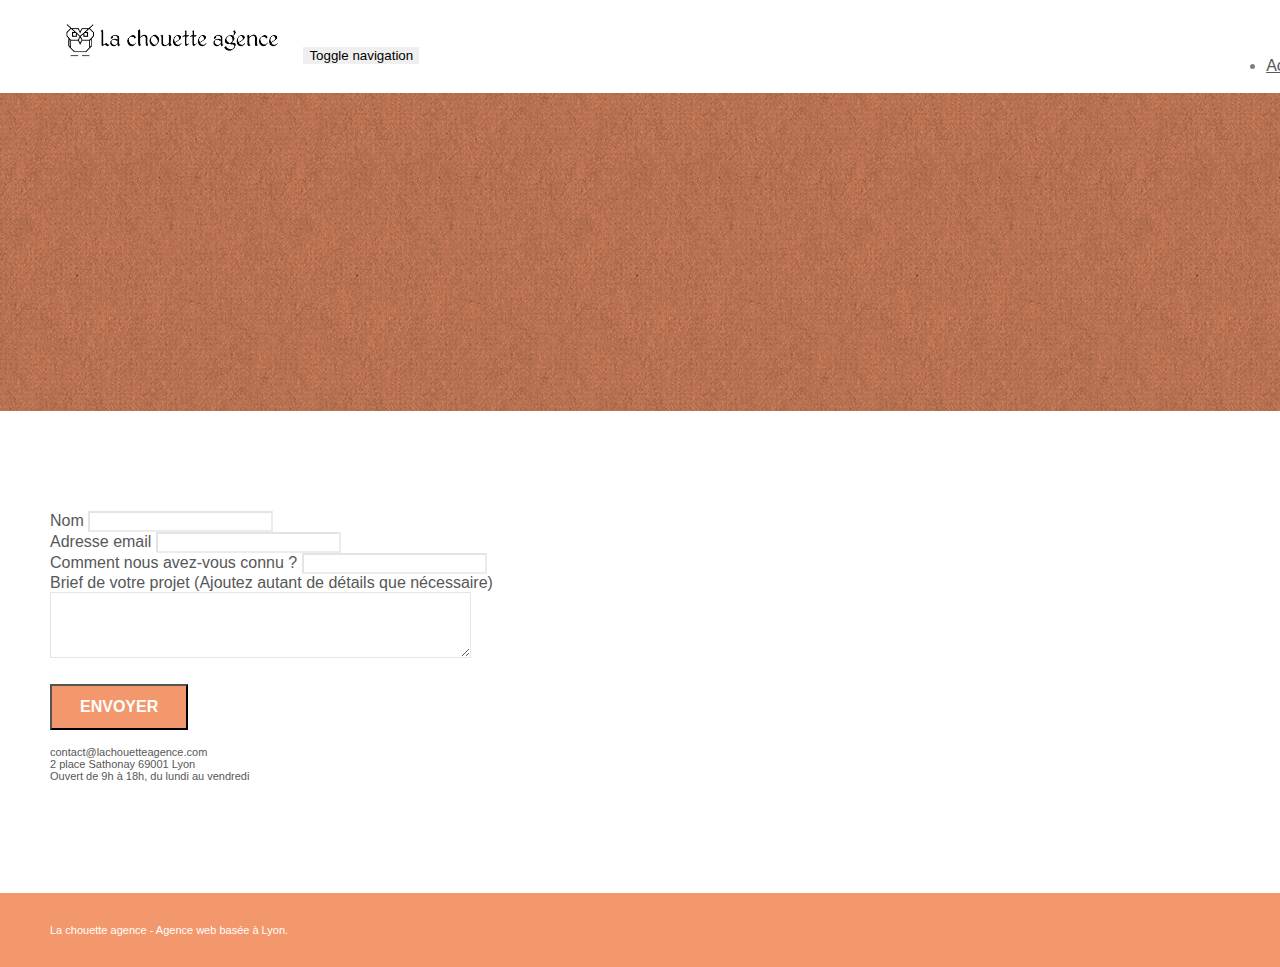
==== page2.html @ 872dc17e "début projet" ====
<!doctype html>
<html lang="Default">
<head>
    <meta charset="utf-8">
    <meta name="keywords" content="">
    <meta name="description" content="">
    <meta name="viewport" content="width=device-width, initial-scale=1.0, viewport-fit=cover">
    <link rel="shortcut icon" type="image/png" href="favicon.jpg">
    
	<link rel="stylesheet" type="text/css" href="./css/bootstrap.min.css">
	<link rel="stylesheet" type="text/css" href="style.css">
	<link rel="stylesheet" type="text/css" href="./css/font-awesome.min.css">
	<link rel="stylesheet" type="text/css" href="./css/et-line.min.css">
	
    
	<script src="./js/jquery-2.1.0.min.js"></script>
	<script src="./js/bootstrap.min.js"></script>
	<script src="./js/blocs.min.js"></script>
	<script src="./js/jqBootstrapValidation.js"></script>
	<script src="./js/formHandler.js"></script>
    <title>page2</title>

    
<!-- Analytics -->
 
<!-- Analytics END -->
    
</head>
<body>
<!-- Principal conteneur -->
<div class="page-container">
    
<!-- bloc-0 -->
<div class="bloc bgc-white l-bloc " id="bloc-0">
	<div class="container bloc-sm">
		<nav class="navbar row">
			<div class="navbar-header">
				<a class="navbar-brand" href="index.html"><img src="img/la-chouette-agence.png" alt="atlanta web design logo" height="40" /></a>
				<button id="nav-toggle" type="button" class="ui-navbar-toggle navbar-toggle" data-toggle="collapse" data-target=".navbar-1">
					<span class="sr-only">Toggle navigation</span><span class="icon-bar"></span><span class="icon-bar"></span><span class="icon-bar"></span>
				</button>
			</div>
			<div class="collapse navbar-collapse navbar-1 special-dropdown-nav">
				<ul class="site-navigation nav navbar-nav">
					<li>
						<a href="index.html">Accueil</a>
					</li>
					<li>
					</li>
					<li>
						<a href="page2.html">page2 &gt;</a>
					</li>
				</ul>
			</div>
		</nav>
	</div>
</div>
<!-- bloc-0 END -->

<!-- bloc-6 -->
<div class="bloc bg-dots-bg bg-repeat bgc-atomic-tangerine d-bloc bloc-bg-texture texture-paper" id="bloc-6">
	<div class="container bloc-lg">
		<div class="row">
			<div class="col-sm-12">
				<h1 class="text-center hero-bloc-text tc-white">
					Parlons web design !
				</h1>
				<p class="text-center mg-lg tc-white tight-width-whitespace">
					Nous sommes ravis que vous souhaitiez collaborer avec notre agence.<br>
					Parlez-nous de votre projet en complétant le formulaire ci-dessous.
				</p>
			</div>
		</div>
	</div>
</div>
<!-- bloc-6 END -->

<!-- bloc-7 -->
<div class="bloc bgc-white l-bloc" id="bloc-7">
	<div class="container bloc-lg">
		<div class="row">
			<div class="col-sm-6">
				<form id="form_1" novalidate success-msg="Your message has been sent." fail-msg="Sorry it seems that our mail server is not responding, Sorry for the inconvenience!">
					<div class="form-group">
						<label>
							Nom
						</label>
						<input id="name" class="form-control" required />
					</div>
					<div class="form-group">
						<label>
							Adresse email
						</label>
						<input id="email" class="form-control" type="email" required />
					</div>
					<div class="form-group">
						<label>
							Comment nous avez-vous connu ?
						</label>
						<input class="form-control" type="email" required id="input_504" />
					</div>
					<div class="form-group">
						<label>
							Brief de votre projet (Ajoutez autant de détails que nécessaire)<br>
						</label><textarea id="message" class="form-control" rows="4" cols="50" required></textarea>
					</div> 
					<button class="bloc-button btn btn-lg btn-block cta-hero btn-atomic-tangerine" type="submit">
						Envoyer
					</button>
				</form>
			</div>
			<div class="col-sm-6">
				<p>
					contact@lachouetteagence.com<br>2 place Sathonay 69001 Lyon<br>Ouvert de 9h à 18h, du lundi au vendredi<br>
				</p>
			</div>
		</div>
	</div>
</div>
<!-- bloc-7 END -->

<!-- ScrollToTop Button -->
<a class="bloc-button btn btn-d scrollToTop" onclick="scrollToTarget('1')"><span class="fa fa-chevron-up"></span></a>
<!-- ScrollToTop Button END-->


<!-- Footer - bloc-8 -->
<div class="bloc bgc-atomic-tangerine d-bloc" id="bloc-8">
	<div class="container bloc-sm">
		<div class="row">
			<div class="col-sm-12">
				<p class="text-center white">
					La chouette agence - Agence web basée à Lyon.<br>
				</p>
				<div class="row row-no-gutters social">
					<div class="col-sm-3">
						<div class="text-center">
							<a class="social" href="index.html"><span class="fa fa-twitter icon-md"></span></a>
						</div>
					</div>
					<div class="col-sm-3">
						<div class="text-center">
							<a class="social" href="index.html"><span class="fa fa-facebook icon-md"></span></a>
						</div>
					</div>
					<div class="col-sm-3">
						<div class="text-center">
							<a class="social" href="index.html"><span class="fa fa-dribbble icon-md"></span></a>
						</div>
					</div>
					<div class="col-sm-3">
						<div class="text-center">
							<a class="social" href="index.html"><span class="fa fa-instagram icon-md"></span></a>
						</div>
					</div>
				</div>
			</div>
		</div>
	</div>
</div>
<!-- Footer - bloc-8 END -->

</div>
<!-- Principal conteneur END -->
    

</body>
</html>
---- style.css ----
body {
    margin: 0;
    padding: 0;
    background: #FFF;
    overflow-x: hidden;
    -webkit-font-smoothing: antialiased;
    -moz-osx-font-smoothing: grayscale;
}

a,
button {
    transition: all .3s ease-in-out;
    outline: none!important;
}

a:hover {
    text-decoration: none;
    cursor: pointer;
}

#page-loading-blocs-notifaction {
    position: fixed;
    top: 0;
    bottom: 0;
    width: 100%;
    z-index: 100000;
    background: #FFFFFF url("img/pageload-spinner.gif") no-repeat center center;
}

.bloc {
    width: 100%;
    clear: both;
    background: 50% 50% no-repeat;
    padding: 0 50px;
    -webkit-background-size: cover;
    -moz-background-size: cover;
    -o-background-size: cover;
    background-size: cover;
    position: relative;
}

.bloc .container {
    padding-left: 0;
    padding-right: 0;
}

.bloc-lg {
    padding: 100px 50px;
}

.bloc-md {
    padding: 50px;
}

.bloc-sm {
    padding: 20px 50px;
}

.bg-center,
.bg-l-edge,
.bg-r-edge,
.bg-t-edge,
.bg-b-edge,
.bg-tl-edge,
.bg-bl-edge,
.bg-tr-edge,
.bg-br-edge,
.bg-repeat {
    -webkit-background-size: auto!important;
    -moz-background-size: auto!important;
    -o-background-size: auto!important;
    background-size: auto!important;
}

.bg-repeat {
    background: repeat;
}

.bg-t-edge {
    background: top no-repeat;
}

.bloc-bg-texture::before {
    content: "";
    background-size: 2px 2px;
    position: absolute;
    top: 0;
    bottom: 0;
    left: 0;
    right: 0;
}

.texture-paper::before {
    background: url("img/texture-paper.png");
    background-size: 280px 280px;
}

.b-parallax {
    background-attachment: fixed;
}

.d-bloc {
    color: rgba(255, 255, 255, .7);
}

.d-bloc button:hover {
    color: rgba(255, 255, 255, .9);
}

.d-bloc .icon-round,
.d-bloc .icon-square,
.d-bloc .icon-rounded,
.d-bloc .icon-semi-rounded-a,
.d-bloc .icon-semi-rounded-b {
    border-color: rgba(255, 255, 255, .9);
}

.d-bloc .divider-h span {
    border-color: rgba(255, 255, 255, .2);
}

.d-bloc .a-btn,
.d-bloc .navbar a,
.d-bloc .navbar-brand,
.d-bloc a .icon-sm,
.d-bloc a .icon-md,
.d-bloc a .icon-lg,
.d-bloc a .icon-xl,
.d-bloc h1 a,
.d-bloc h2 a,
.d-bloc h3 a,
.d-bloc h4 a,
.d-bloc h5 a,
.d-bloc h6 a,
.d-bloc p a {
    color: rgba(255, 255, 255, .6);
}

.d-bloc .a-btn:hover,
.d-bloc .navbar a:hover,
.d-bloc .navbar-brand:hover,
.d-bloc a:hover .icon-sm,
.d-bloc a:hover .icon-md,
.d-bloc a:hover .icon-lg,
.d-bloc a:hover .icon-xl,
.d-bloc h1 a:hover,
.d-bloc h2 a:hover,
.d-bloc h3 a:hover,
.d-bloc h4 a:hover,
.d-bloc h5 a:hover,
.d-bloc h6 a:hover,
.d-bloc p a:hover {
    color: rgba(255, 255, 255, 1);
}

.d-bloc .navbar-toggle .icon-bar {
    background: rgba(255, 255, 255, 1);
}

.d-bloc .btn-wire,
.d-bloc .btn-wire:hover {
    color: rgba(255, 255, 255, 1);
    border-color: rgba(255, 255, 255, 1);
}

.d-bloc .panel {
    color: rgba(0, 0, 0, .5);
}

.d-bloc .panel button:hover {
    color: rgba(0, 0, 0, .7);
}

.d-bloc .panel icon {
    border-color: rgba(0, 0, 0, .7);
}

.d-bloc .panel .divider-h span {
    border-color: rgba(0, 0, 0, .1);
}

.d-bloc .panel .a-btn {
    color: rgba(0, 0, 0, .6);
}

.d-bloc .panel .a-btn:hover {
    color: rgba(0, 0, 0, 1);
}

.d-bloc .panel .btn-wire,
.d-bloc .panel .btn-wire:hover {
    color: rgba(0, 0, 0, .7);
    border-color: rgba(0, 0, 0, .3);
}

.d-bloc .panel,
.l-bloc {
    color: rgba(0, 0, 0, .5);
}

.d-bloc .panel button:hover,
.l-bloc button:hover {
    color: rgba(0, 0, 0, .7);
}

.l-bloc .icon-round,
.l-bloc .icon-square,
.l-bloc .icon-rounded,
.l-bloc .icon-semi-rounded-a,
.l-bloc .icon-semi-rounded-b {
    border-color: rgba(0, 0, 0, .7);
}

.d-bloc .panel .divider-h span,
.l-bloc .divider-h span {
    border-color: rgba(0, 0, 0, .1);
}

.d-bloc .panel .a-btn,
.l-bloc .a-btn,
.l-bloc .navbar a,
.l-bloc .navbar-brand,
.l-bloc a .icon-sm,
.l-bloc a .icon-md,
.l-bloc a .icon-lg,
.l-bloc a .icon-xl,
.l-bloc h1 a,
.l-bloc h2 a,
.l-bloc h3 a,
.l-bloc h4 a,
.l-bloc h5 a,
.l-bloc h6 a,
.l-bloc p a {
    color: rgba(0, 0, 0, .6);
}

.d-bloc .panel .a-btn:hover,
.l-bloc .a-btn:hover,
.l-bloc .navbar a:hover,
.l-bloc .navbar-brand:hover,
.l-bloc a:hover .icon-sm,
.l-bloc a:hover .icon-md,
.l-bloc a:hover .icon-lg,
.l-bloc a:hover .icon-xl,
.l-bloc h1 a:hover,
.l-bloc h2 a:hover,
.l-bloc h3 a:hover,
.l-bloc h4 a:hover,
.l-bloc h5 a:hover,
.l-bloc h6 a:hover,
.l-bloc p a:hover {
    color: rgba(0, 0, 0, 1);
}

.l-bloc .navbar-toggle .icon-bar {
    color: rgba(0, 0, 0, .6);
}

.d-bloc .panel .btn-wire,
.d-bloc .panel .btn-wire:hover,
.l-bloc .btn-wire,
.l-bloc .btn-wire:hover {
    color: rgba(0, 0, 0, .7);
    border-color: rgba(0, 0, 0, .3);
}

.voffset {
    margin-top: 30px;
}

.voffset-lg {
    margin-top: 80px;
}

.row-no-gutters {
    margin-right: 0;
    margin-left: 0;
}

.row.row-no-gutters > [class^="col-"],
.row.row-no-gutters > [class*=" col-"] {
    padding-right: 0;
    padding-left: 0;
}

#bloc-1-hero h1 {
    font-size: 32px;
}

.navbar {
    margin-bottom: 0;
    z-index: 1;
}

.navbar-brand {
    height: auto;
    padding: 3px 15px;
    font-size: 25px;
    font-weight: normal;
    font-weight: 600;
    line-height: 44px;
}

.navbar-brand img {
    max-height: 200px;
    margin: 0 5px 0 0;
    display: inline;
}

.navbar-brand img[src$=svg] {
    min-width: 100px;
}

.nav-center .navbar-brand img {
    margin: 0;
}

.navbar .nav {
    padding-top: 2px;
    margin-right: -16px;
    float: right;
    z-index: 1;
}

.nav > li {
    float: left;
    margin-top: 4px;
    font-size: 16px;
}

.navbar-nav .open .dropdown-menu > li > a {
    text-align: inherit;
}

.nav > li a:hover,
.nav > li a:focus {
    background: transparent;
}

.navbar-toggle {
    margin: 10px 10px 0 0;
    border: 0px;
}

.navbar-toggle:hover {
    background: transparent!important;
}

.navbar-toggle .icon-bar {
    background-color: rgba(0, 0, 0, .5);
    width: 26px;
}

.nav-invert .navbar .nav {
    float: left;
}

.nav-invert .navbar-header,
.nav-invert .navbar-brand {
    float: right;
    position: relative;
    z-index: 2;
}

@media (min-width: 768px) {
    .site-navigation {
        position: absolute;
        top: 50%;
        right: 20px;
        transform: translate(0, -50%);
        -webkit-transform: translateY(-50%);
    }
    .nav > li .dropdown-menu a,
    .nav > li .dropdown-menu a:hover {
        color: #484848;
    }
    .nav-invert .site-navigation {
        left: 0;
        right: 0;
    }
    .nav-center {
        text-align: center;
    }
    .nav-center .navbar-header {
        width: 100%;
    }
    .nav-center .navbar-header,
    .nav-center .navbar-brand,
    .nav-center .nav > li {
        float: none;
        display: inline-block;
    }
    .nav-center .site-navigation {
        position: relative;
        width: 100%;
        right: 0;
        margin-right: 0px;
        margin-top: 20px;
    }
    .nav-center.mini-nav .navbar-toggle {
        float: none;
        margin: 10px auto 0;
    }
}

.nav > li > .dropdown a {
    background: none!important;
    display: block;
    padding: 14px 15px;
}

nav .caret {
    margin: 0 5px;
}

.dropdown-menu .dropdown-menu {
    top: -8px;
    left: 100%;
}

.dropdown-menu .dropmenu-flow-right {
    top: 100%;
    left: 0;
    margin-left: -1px;
    border-top-left-radius: 0;
    border-top-right-radius: 0;
}

.dropdown-menu .dropdown span {
    border: 4px solid black;
    border-top-color: transparent;
    border-right-color: transparent;
    border-bottom-color: transparent;
    margin: 6px -5px 0 0!important;
    float: right;
}

.mg-md {
    margin-top: 10px;
    margin-bottom: 20px;
}

.mg-lg {
    margin-top: 10px;
    margin-bottom: 40px;
}

.btn {
    margin: 0 5px 5px 0;
}

.btn.pull-right {
    margin: 0 0 5px 5px;
}

.btn-d,
.btn-d:hover,
.btn-d:focus {
    color: #FFF;
    background: rgba(0, 0, 0, .3);
}

button {
    outline: none!important;
}

.btn-rd {
    border-radius: 40px;
}

.btn-clean {
    border: 1px solid rgba(0, 0, 0, .08);
    border-bottom-color: rgba(0, 0, 0, .1);
    text-shadow: 0 1px 0 rgba(0, 0, 1, .1);
    box-shadow: 0 1px 3px rgba(0, 0, 1, .25), inset 0 1px 0 0 rgba(255, 255, 255, .15);
}

.icon-md {
    font-size: 30px!important;
}

.icon-lg {
    font-size: 60px!important;
}

.sm-shadow {
    text-shadow: 0 1px 2px rgba(0, 0, 0, .3);
}

.panel-sq,
.panel-sq .panel-heading,
.panel-sq .panel-footer {
    border-radius: 0;
}

.panel-rd {
    border-radius: 30px;
}

.panel-rd .panel-heading {
    border-radius: 29px 29px 0 0;
}

.panel-rd .panel-footer {
    border-radius: 0 0 29px 29px;
}

.form-control {
    border-color: rgba(0, 0, 0, .1);
    box-shadow: none;
}

.scrollToTop {
    width: 40px;
    height: 40px;
    position: fixed;
    bottom: 20px;
    right: 20px;
    opacity: 0;
    z-index: 500;
    transition: all .3s ease-in-out;
}

.scrollToTop span {
    margin-top: 6px;
}

.showScrollTop {
    font-size: 14px;
    opacity: 1;
}

a[data-lightbox] {
    position: relative;
    display: block;
    text-align: center;
}

a[data-lightbox]:hover::before {
    content: "+";
    font-family: "HelveticaNeue-Light", "Helvetica Neue Light", "Helvetica Neue", Helvetica, Arial;
    font-size: 32px;
    width: 50px;
    height: 50px;
    margin-left: -25px;
    border-radius: 50%;
    background: rgba(0, 0, 0, .6);
    color: #FFF;
    font-weight: 100;
    z-index: 1;
    position: absolute;
    top: 50%;
    transform: translateY(-50%);
    -webkit-transform: translateY(-50%);
}

a[data-lightbox]:hover img {
    opacity: 0.6;
    -webkit-animation-fill-mode: none;
    animation-fill-mode: none;
}

#lightbox-modal {
    display: flex;
    align-items: center;
}

#lightbox-modal .modal-dialog {
    width: 90%;
    max-width: 900px;
    margin: 0 auto 0;
}

#lightbox-modal .modal-dialog img {
    max-height: 90vh;
    margin: 0 auto;
}

.lightbox-caption {
    padding: 20px;
    color: #FFF;
    background: rgba(0, 0, 0, .5);
    position: absolute;
    left: 15px;
    right: 15px;
    bottom: 5px;
}

.close-lightbox {
    color: #FFF;
    font-size: 30px;
    position: absolute;
    top: 20px;
    right: 20px;
    z-index: 20;
    background: rgba(0, 0, 0, .5);
    border: none;
    line-height: 30px;
    padding: 0 9px 5px;
    opacity: 0.3;
}

.close-lightbox:hover,
.next-lightbox:hover,
.prev-lightbox:hover {
    opacity: 1.0;
    color: #FFF;
}

.next-lightbox,
.prev-lightbox {
    font-size: 20px;
    color: rgba(255, 255, 255, .9);
    background: rgba(0, 0, 0, .5);
    transition: all .2s ease-in-out;
    position: absolute;
    top: 45%;
    z-index: 1;
    opacity: 0.4;
}

.next-lightbox {
    padding: 6px 8px 1px 13px;
    right: 25px;
}

.prev-lightbox {
    padding: 6px 13px 1px 10px;
    left: 25px;
}

.snapshot-lb .modal-body {
    padding-bottom: 45px;
}

.snapshot-lb .lightbox-caption {
    padding: 0;
    color: rgba(0, 0, 0, .5);
    background: none;
}

h1,
h2,
h3,
h4,
h5,
h6,
p,
label,
.btn,
a {
    font-family: "helvetica";
    font-weight: 400;
    color: #575757!important;
}

.container {
    max-width: 1000px;
}

.hero-bloc-text {
    font-size: 38px;
}

.hero-bloc-text-sub {
    font-size: 36px;
}

.statement-bloc-text {
    line-height: 26px;
    font-style: italic;
    font-size: 20px;
    text-align: center;
    font-weight: lighter;
    max-width: 520px;
    margin: auto auto auto auto;
}

p {
    font-size: 11px;
}

.tight-width-whitespace {
    max-width: 600px;
    margin: auto auto auto auto;
}

.h1 {
    font-size: 20px;
    font-family: "Open Sans";
}

.cta-hero {
    margin-top: 22px;
    color: #FFFFFF!important;
    text-transform: uppercase;
    padding: 12px 28px 12px 28px;
    font-size: 16px;
    font-weight: 700;
}

.social {
    max-width: 400px;
    margin: auto auto auto auto;
}

h2 {
    font-size: 22px;
    line-height: 1.4em;
}

h3 {
    font-size: 15px;
    text-transform: uppercase;
    font-weight: 700;
    color: #333333!important;
}

.med-width-whitespace {
    max-width: 800px;
    margin: auto auto auto auto;
    box-shadow: 0px 0px 0px #000000;
}

h1 {
    color: #333333!important;
}

h4 {
    color: #333333!important;
}

.icons {
    margin-bottom: 14px;
    margin-top: 24px;
}

.white {
    color: #FFFFFF!important;
}

.portfolio-thumb {
    margin-bottom: 24px;
}

.portfolio-row {
    margin-bottom: 44px;
    margin-top: 50px;
}

.avatar {
    box-shadow: 0px 4px 9px rgba(0, 0, 0, 0.3);
}

.black-background {
    background-color: rgba(165, 147, 99, 0.7);
    padding: 40px 40px 40px 40px;
}

.bold-link {
    font-weight: 900;
    text-decoration: underline!important;
}

.bgc-white {
    background-color: #FFFFFF;
}

.bgc-dark-slate-blue {
    background-color: #364577;
}

.bgc-atomic-tangerine {
    background-color: #F3976C;
}

.tc-white {
    color: #F3976C!important;
}

.btn-atomic-tangerine {
    background: #F3976C;
    color: #FFFFFF!important;
}

.btn-atomic-tangerine:hover {
    background: #c27956!important;
    color: #FFFFFF!important;
}

.ltc-white {
    color: #FFFFFF!important;
}

.ltc-white:hover {
    color: #cccccc!important;
}

.ltc-atomic-tangerine {
    color: #F3976C!important;
}

.ltc-atomic-tangerine:hover {
    color: #c27956!important;
}

.icon-dark-slate-blue {
    color: #364577!important;
    border-color: #364577!important;
}

.bg-dots-bg {
    background-image: url("img/dots-bg.png");
}

.bg-lines-h2-bg {
    background-image: url("img/lines-h2-bg.png");
}

.bg-banniere {
    background-image: url("img/la-chouette-agence-banniere.jpg");
}

.bg-presentation {
    background-image: url("img/image-de-presentation.bmp");
}

@media (max-width: 1024px) {
    .bloc {
        padding-left: 20px;
        padding-right: 20px;
    }
    .bloc.full-width-bloc,
    .bloc-tile-2.full-width-bloc .container,
    .bloc-tile-3.full-width-bloc .container,
    .bloc-tile-4.full-width-bloc .container {
        padding-left: 0;
        padding-right: 0;
    }
}

@media (max-width: 992px) and (min-width: 768px) {
    .navbar .nav {
        max-width: 80%
    }
    .nav-center.navbar .nav {
        max-width: 100%
    }
}

@media only screen and (min-device-width: 768px) and (max-device-width: 1024px) and (orientation: landscape) {
    .b-parallax {
        background-attachment: scroll;
    }
}

@media only screen and (min-device-width: 1024px) and (max-device-width: 1366px) and (-webkit-min-device-pixel-ratio: 1.5) {
    .b-parallax {
        background-attachment: scroll;
    }
}

@media (max-width: 991px) {
    .container {
        width: 100%;
    }
    .b-parallax {
        background-attachment: scroll;
    }
    .page-container,
    #hero-bloc {
        overflow-x: hidden;
        position: relative;
    }
    .bloc {
        padding-left: constant(safe-area-inset-left);
        padding-right: constant(safe-area-inset-right);
    }
    .bloc-group,
    .bloc-group .bloc {
        display: block;
        width: 100%;
    }
    .bloc-fill-screen .fill-bloc-top-edge,
    .bloc-fill-screen .fill-bloc-bottom-edge {
        padding: 0 20px;
        padding-left: constant(safe-area-inset-left);
        padding-right: constant(safe-area-inset-right);
    }
}

@media (max-width: 767px) {
    .page-container {
        overflow-x: hidden;
        position: relative;
    }
    h1,
    h2,
    h3,
    h4,
    h5,
    h6,
    p,
    #disqus_thread {
        padding-left: 10px!important;
        padding-right: 10px!important;
    }
    .b-parallax {
        background-attachment: scroll;
    }
    .navbar .nav {
        padding-top: 0;
        border-top: 1px solid rgba(0, 0, 0, .2);
        float: none!important;
    }
    .navbar.row {
        margin-left: 0;
        margin-right: 0;
    }
    .site-navigation {
        position: inherit;
        transform: none;
        -webkit-transform: none;
        -ms-transform: none;
    }
    .nav > li {
        margin-top: 0;
        border-bottom: 1px solid rgba(0, 0, 0, .1);
        background: rgba(0, 0, 0, .05);
        text-align: left;
        padding-left: 15px;
        width: 100%;
    }
    .nav > li:hover {
        background: rgba(0, 0, 0, .08);
    }
    .dropdown .dropdown a .caret {
        float: none;
        margin: 5px 0 0 10px!important;
        border: 4px solid black;
        border-bottom-color: transparent;
        border-right-color: transparent;
        border-left-color: transparent;
    }
    #hero-bloc .navbar .nav {
        background: rgba(0, 0, 0, .8);
    }
    #hero-bloc .navbar .nav a {
        color: rgba(255, 255, 255, .6);
    }
    .hero {
        padding: 50px 0;
    }
    .hero-nav {
        left: -1px;
        right: -1px;
    }
    .navbar-collapse {
        padding: 0;
        overflow-x: hidden;
        -webkit-box-shadow: none;
        box-shadow: none;
    }
    .navbar-brand img {
        max-height: 40px;
        width: auto;
    }
    .nav-invert .navbar-header {
        float: none;
        width: 100%;
    }
    .nav-invert .navbar-toggle {
        float: left;
        margin-left: 10px;
    }
    .bloc {
        padding-left: 0;
        padding-right: 0;
    }
    .bloc-xxl,
    .bloc-xl,
    .bloc-lg {
        padding: 40px 0;
    }
    .bloc-sm,
    .bloc-md {
        padding-left: 0;
        padding-right: 0;
    }
    .bloc-tile-2 .container,
    .bloc-tile-3 .container,
    .bloc-tile-4 .container,
    .bloc-fill-screen .fill-bloc-top-edge,
    .bloc-fill-screen .fill-bloc-bottom-edge {
        padding-left: 0;
        padding-right: 0;
    }
    .a-block {
        padding: 0 10px;
    }
    .btn-dwn {
        display: none;
    }
    .voffset {
        margin-top: 5px;
    }
    .voffset-md {
        margin-top: 20px;
    }
    .voffset-lg {
        margin-top: 30px;
    }
    form {
        padding: 5px;
    }
    .close-lightbox {
        display: inline-block;
    }
    .blocsapp-device-iphone5 {
        background-size: 216px 425px;
        padding-top: 60px;
        width: 216px;
        height: 425px;
    }
    .blocsapp-device-iphone5 img {
        width: 180px;
        height: 320px;
    }
}

@media (max-width: 400px) {
    .bloc {
        padding-left: 0;
        padding-right: 0;
    }
}

@media (max-width: 767px) {
    .bloc-mob-center-text {
        text-align: center;
    }
}
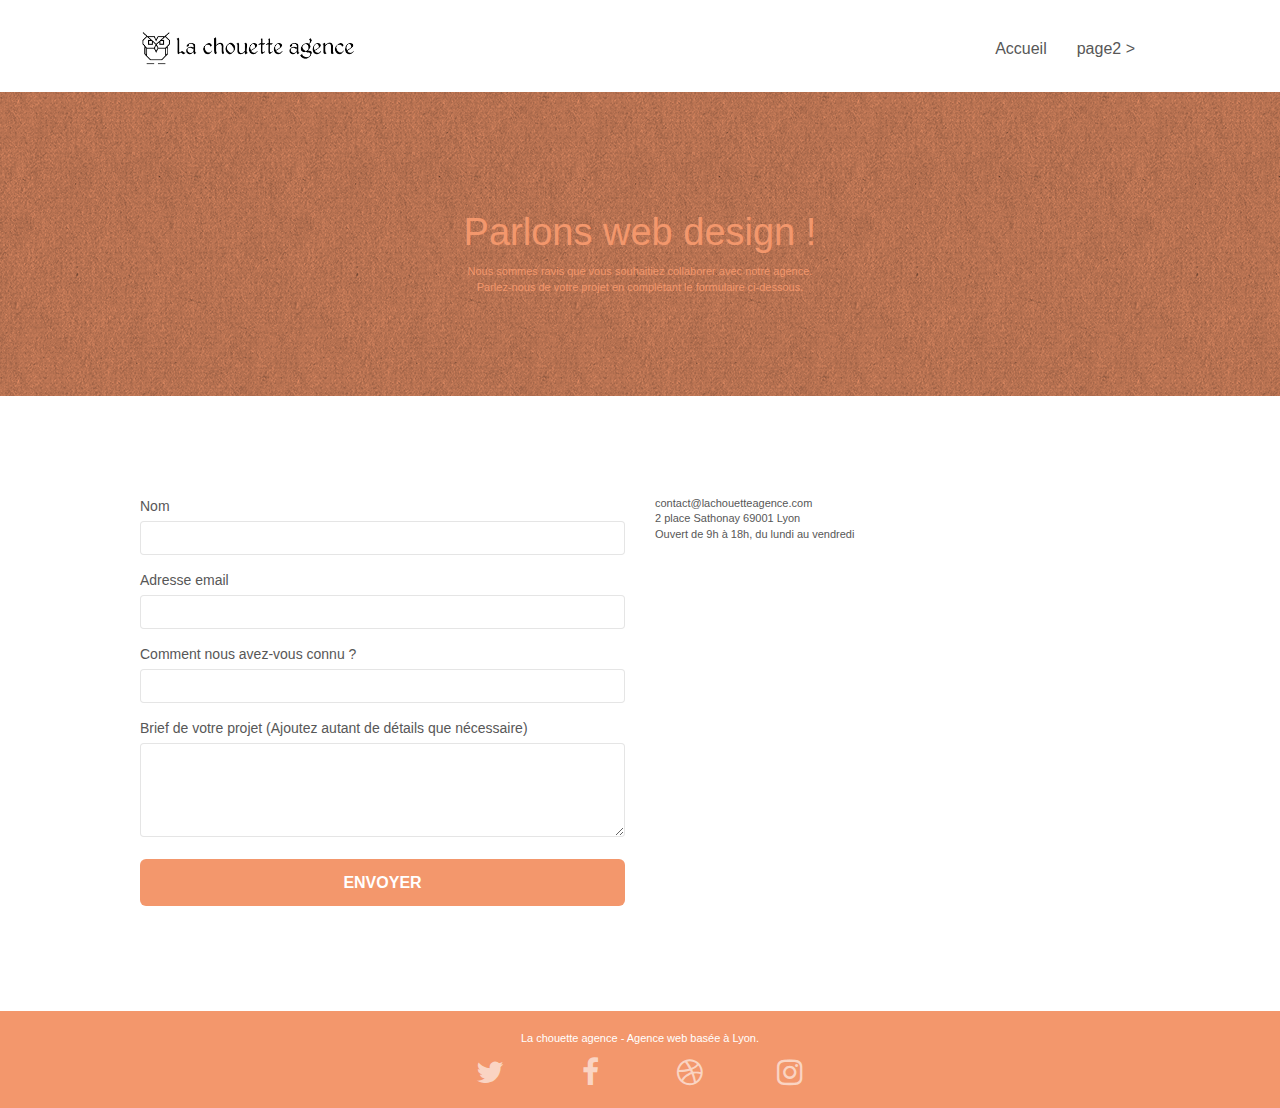
==== commit 9a2ba5e2: "error script et link page 2 corrigé" ====
--- a/page2.html
+++ b/page2.html
@@ -7,15 +7,15 @@
     <meta name="viewport" content="width=device-width, initial-scale=1.0, viewport-fit=cover">
     <link rel="shortcut icon" type="image/png" href="favicon.jpg">
     
-	<link rel="stylesheet" type="text/css" href="./css/bootstrap.min.css">
+	<link rel="stylesheet" type="text/css" href="./css/bootstrap.css">
 	<link rel="stylesheet" type="text/css" href="style.css">
-	<link rel="stylesheet" type="text/css" href="./css/font-awesome.min.css">
-	<link rel="stylesheet" type="text/css" href="./css/et-line.min.css">
+	<link rel="stylesheet" type="text/css" href="./css/font-awesome.css">
+	<link rel="stylesheet" type="text/css" href="./css/et-line.css">
 	
     
-	<script src="./js/jquery-2.1.0.min.js"></script>
-	<script src="./js/bootstrap.min.js"></script>
-	<script src="./js/blocs.min.js"></script>
+	<script src="./js/jquery-2.1.0.js"></script>
+	<script src="./js/bootstrap.js"></script>
+	<script src="./js/blocs.js"></script>
 	<script src="./js/jqBootstrapValidation.js"></script>
 	<script src="./js/formHandler.js"></script>
     <title>page2</title>
--- a/css/et-line.css
+++ b/css/et-line.css
@@ -0,0 +1,519 @@
+@font-face {
+    font-family: et-line;
+    src: url(../fonts/et-line.eot);
+    src: url(../fonts/et-line.eot?#iefix) format('embedded-opentype'), url(../fonts/et-line.woff) format('woff'), url(../fonts/et-line.ttf) format('truetype'), url(../fonts/et-line.svg#et-line) format('svg');
+    font-weight: 400;
+    font-style: normal
+}
+
+.et-icon-adjustments,
+.et-icon-alarmclock,
+.et-icon-anchor,
+.et-icon-aperture,
+.et-icon-attachment,
+.et-icon-bargraph,
+.et-icon-basket,
+.et-icon-beaker,
+.et-icon-bike,
+.et-icon-book-open,
+.et-icon-briefcase,
+.et-icon-browser,
+.et-icon-calendar,
+.et-icon-camera,
+.et-icon-caution,
+.et-icon-chat,
+.et-icon-circle-compass,
+.et-icon-clipboard,
+.et-icon-clock,
+.et-icon-cloud,
+.et-icon-compass,
+.et-icon-desktop,
+.et-icon-dial,
+.et-icon-document,
+.et-icon-documents,
+.et-icon-download,
+.et-icon-dribbble,
+.et-icon-edit,
+.et-icon-envelope,
+.et-icon-expand,
+.et-icon-facebook,
+.et-icon-flag,
+.et-icon-focus,
+.et-icon-gears,
+.et-icon-genius,
+.et-icon-gift,
+.et-icon-global,
+.et-icon-globe,
+.et-icon-googleplus,
+.et-icon-grid,
+.et-icon-happy,
+.et-icon-hazardous,
+.et-icon-heart,
+.et-icon-hotairballoon,
+.et-icon-hourglass,
+.et-icon-key,
+.et-icon-laptop,
+.et-icon-layers,
+.et-icon-lifesaver,
+.et-icon-lightbulb,
+.et-icon-linegraph,
+.et-icon-linkedin,
+.et-icon-lock,
+.et-icon-magnifying-glass,
+.et-icon-map,
+.et-icon-map-pin,
+.et-icon-megaphone,
+.et-icon-mic,
+.et-icon-mobile,
+.et-icon-newspaper,
+.et-icon-notebook,
+.et-icon-paintbrush,
+.et-icon-paperclip,
+.et-icon-pencil,
+.et-icon-phone,
+.et-icon-picture,
+.et-icon-pictures,
+.et-icon-piechart,
+.et-icon-presentation,
+.et-icon-pricetags,
+.et-icon-printer,
+.et-icon-profile-female,
+.et-icon-profile-male,
+.et-icon-puzzle,
+.et-icon-quote,
+.et-icon-recycle,
+.et-icon-refresh,
+.et-icon-ribbon,
+.et-icon-rss,
+.et-icon-sad,
+.et-icon-scissors,
+.et-icon-scope,
+.et-icon-search,
+.et-icon-shield,
+.et-icon-speedometer,
+.et-icon-strategy,
+.et-icon-streetsign,
+.et-icon-tablet,
+.et-icon-target,
+.et-icon-telescope,
+.et-icon-toolbox,
+.et-icon-tools,
+.et-icon-tools-2,
+.et-icon-trophy,
+.et-icon-tumblr,
+.et-icon-twitter,
+.et-icon-upload,
+.et-icon-video,
+.et-icon-wallet,
+.et-icon-wine {
+    font-family: et-line;
+    speak: none;
+    font-style: normal;
+    font-weight: 400;
+    font-variant: normal;
+    text-transform: none;
+    line-height: 1;
+    -webkit-font-smoothing: antialiased;
+    -moz-osx-font-smoothing: grayscale;
+    display: inline-block
+}
+
+.et-icon-mobile:before {
+    content: "\e000"
+}
+
+.et-icon-laptop:before {
+    content: "\e001"
+}
+
+.et-icon-desktop:before {
+    content: "\e002"
+}
+
+.et-icon-tablet:before {
+    content: "\e003"
+}
+
+.et-icon-phone:before {
+    content: "\e004"
+}
+
+.et-icon-document:before {
+    content: "\e005"
+}
+
+.et-icon-documents:before {
+    content: "\e006"
+}
+
+.et-icon-search:before {
+    content: "\e007"
+}
+
+.et-icon-clipboard:before {
+    content: "\e008"
+}
+
+.et-icon-newspaper:before {
+    content: "\e009"
+}
+
+.et-icon-notebook:before {
+    content: "\e00a"
+}
+
+.et-icon-book-open:before {
+    content: "\e00b"
+}
+
+.et-icon-browser:before {
+    content: "\e00c"
+}
+
+.et-icon-calendar:before {
+    content: "\e00d"
+}
+
+.et-icon-presentation:before {
+    content: "\e00e"
+}
+
+.et-icon-picture:before {
+    content: "\e00f"
+}
+
+.et-icon-pictures:before {
+    content: "\e010"
+}
+
+.et-icon-video:before {
+    content: "\e011"
+}
+
+.et-icon-camera:before {
+    content: "\e012"
+}
+
+.et-icon-printer:before {
+    content: "\e013"
+}
+
+.et-icon-toolbox:before {
+    content: "\e014"
+}
+
+.et-icon-briefcase:before {
+    content: "\e015"
+}
+
+.et-icon-wallet:before {
+    content: "\e016"
+}
+
+.et-icon-gift:before {
+    content: "\e017"
+}
+
+.et-icon-bargraph:before {
+    content: "\e018"
+}
+
+.et-icon-grid:before {
+    content: "\e019"
+}
+
+.et-icon-expand:before {
+    content: "\e01a"
+}
+
+.et-icon-focus:before {
+    content: "\e01b"
+}
+
+.et-icon-edit:before {
+    content: "\e01c"
+}
+
+.et-icon-adjustments:before {
+    content: "\e01d"
+}
+
+.et-icon-ribbon:before {
+    content: "\e01e"
+}
+
+.et-icon-hourglass:before {
+    content: "\e01f"
+}
+
+.et-icon-lock:before {
+    content: "\e020"
+}
+
+.et-icon-megaphone:before {
+    content: "\e021"
+}
+
+.et-icon-shield:before {
+    content: "\e022"
+}
+
+.et-icon-trophy:before {
+    content: "\e023"
+}
+
+.et-icon-flag:before {
+    content: "\e024"
+}
+
+.et-icon-map:before {
+    content: "\e025"
+}
+
+.et-icon-puzzle:before {
+    content: "\e026"
+}
+
+.et-icon-basket:before {
+    content: "\e027"
+}
+
+.et-icon-envelope:before {
+    content: "\e028"
+}
+
+.et-icon-streetsign:before {
+    content: "\e029"
+}
+
+.et-icon-telescope:before {
+    content: "\e02a"
+}
+
+.et-icon-gears:before {
+    content: "\e02b"
+}
+
+.et-icon-key:before {
+    content: "\e02c"
+}
+
+.et-icon-paperclip:before {
+    content: "\e02d"
+}
+
+.et-icon-attachment:before {
+    content: "\e02e"
+}
+
+.et-icon-pricetags:before {
+    content: "\e02f"
+}
+
+.et-icon-lightbulb:before {
+    content: "\e030"
+}
+
+.et-icon-layers:before {
+    content: "\e031"
+}
+
+.et-icon-pencil:before {
+    content: "\e032"
+}
+
+.et-icon-tools:before {
+    content: "\e033"
+}
+
+.et-icon-tools-2:before {
+    content: "\e034"
+}
+
+.et-icon-scissors:before {
+    content: "\e035"
+}
+
+.et-icon-paintbrush:before {
+    content: "\e036"
+}
+
+.et-icon-magnifying-glass:before {
+    content: "\e037"
+}
+
+.et-icon-circle-compass:before {
+    content: "\e038"
+}
+
+.et-icon-linegraph:before {
+    content: "\e039"
+}
+
+.et-icon-mic:before {
+    content: "\e03a"
+}
+
+.et-icon-strategy:before {
+    content: "\e03b"
+}
+
+.et-icon-beaker:before {
+    content: "\e03c"
+}
+
+.et-icon-caution:before {
+    content: "\e03d"
+}
+
+.et-icon-recycle:before {
+    content: "\e03e"
+}
+
+.et-icon-anchor:before {
+    content: "\e03f"
+}
+
+.et-icon-profile-male:before {
+    content: "\e040"
+}
+
+.et-icon-profile-female:before {
+    content: "\e041"
+}
+
+.et-icon-bike:before {
+    content: "\e042"
+}
+
+.et-icon-wine:before {
+    content: "\e043"
+}
+
+.et-icon-hotairballoon:before {
+    content: "\e044"
+}
+
+.et-icon-globe:before {
+    content: "\e045"
+}
+
+.et-icon-genius:before {
+    content: "\e046"
+}
+
+.et-icon-map-pin:before {
+    content: "\e047"
+}
+
+.et-icon-dial:before {
+    content: "\e048"
+}
+
+.et-icon-chat:before {
+    content: "\e049"
+}
+
+.et-icon-heart:before {
+    content: "\e04a"
+}
+
+.et-icon-cloud:before {
+    content: "\e04b"
+}
+
+.et-icon-upload:before {
+    content: "\e04c"
+}
+
+.et-icon-download:before {
+    content: "\e04d"
+}
+
+.et-icon-target:before {
+    content: "\e04e"
+}
+
+.et-icon-hazardous:before {
+    content: "\e04f"
+}
+
+.et-icon-piechart:before {
+    content: "\e050"
+}
+
+.et-icon-speedometer:before {
+    content: "\e051"
+}
+
+.et-icon-global:before {
+    content: "\e052"
+}
+
+.et-icon-compass:before {
+    content: "\e053"
+}
+
+.et-icon-lifesaver:before {
+    content: "\e054"
+}
+
+.et-icon-clock:before {
+    content: "\e055"
+}
+
+.et-icon-aperture:before {
+    content: "\e056"
+}
+
+.et-icon-quote:before {
+    content: "\e057"
+}
+
+.et-icon-scope:before {
+    content: "\e058"
+}
+
+.et-icon-alarmclock:before {
+    content: "\e059"
+}
+
+.et-icon-refresh:before {
+    content: "\e05a"
+}
+
+.et-icon-happy:before {
+    content: "\e05b"
+}
+
+.et-icon-sad:before {
+    content: "\e05c"
+}
+
+.et-icon-facebook:before {
+    content: "\e05d"
+}
+
+.et-icon-twitter:before {
+    content: "\e05e"
+}
+
+.et-icon-googleplus:before {
+    content: "\e05f"
+}
+
+.et-icon-rss:before {
+    content: "\e060"
+}
+
+.et-icon-tumblr:before {
+    content: "\e061"
+}
+
+.et-icon-linkedin:before {
+    content: "\e062"
+}
+
+.et-icon-dribbble:before {
+    content: "\e063"
+}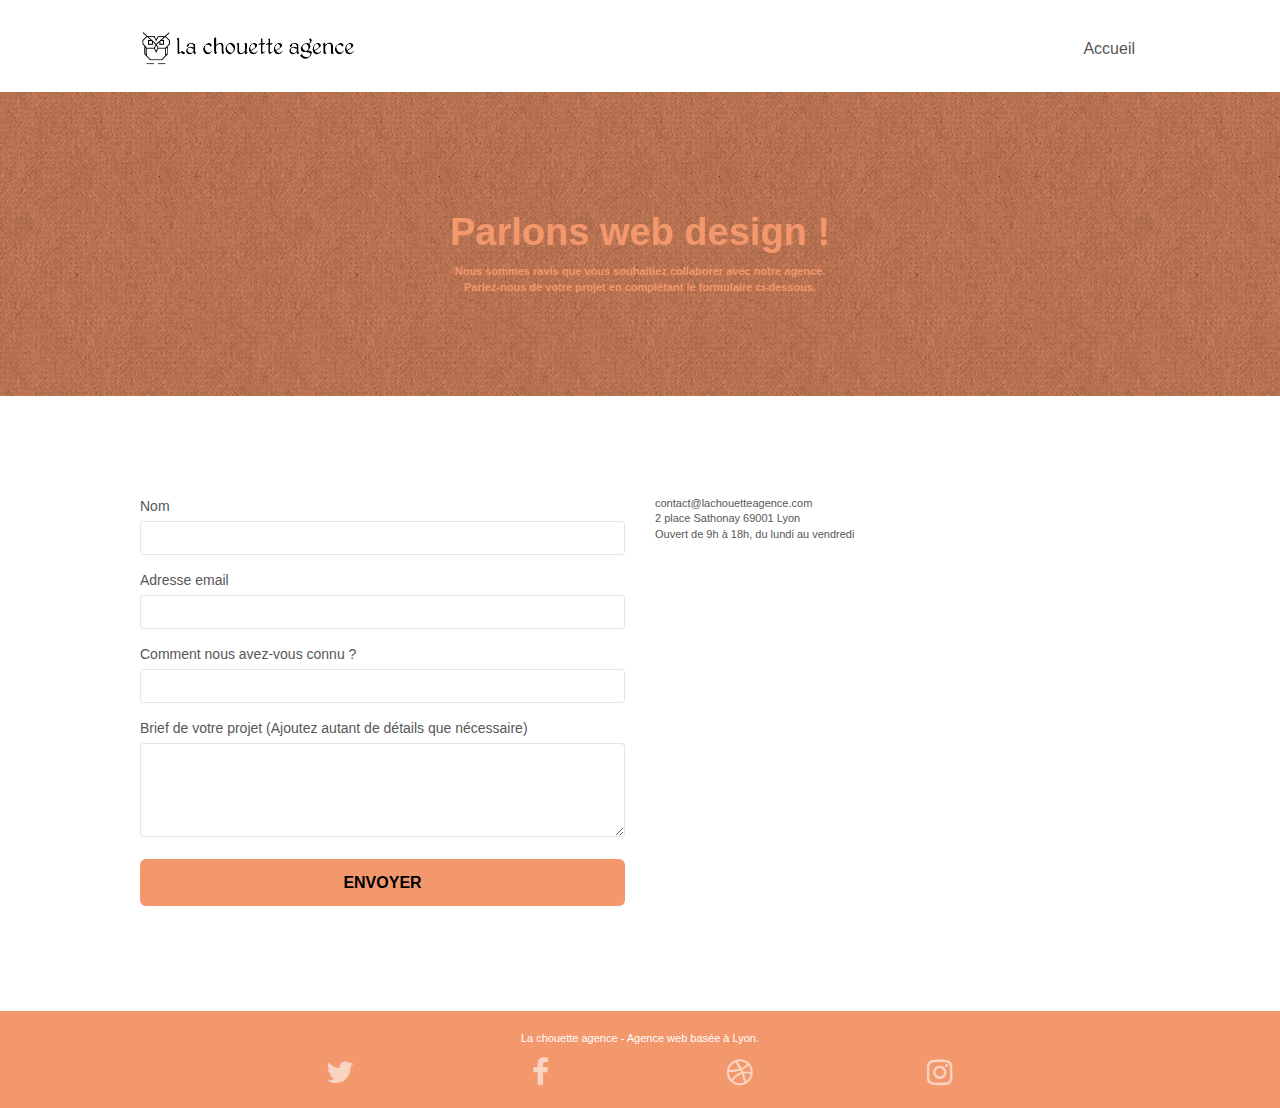
==== commit 38a8c168: "font weight pour contraste texte orange, texte pour lien logo réseaux sociaux dans footer, balisé sé" ====
--- a/page2.html
+++ b/page2.html
@@ -1,9 +1,8 @@
 <!doctype html>
-<html lang="Default">
+<html lang="fr">
 <head>
     <meta charset="utf-8">
-    <meta name="keywords" content="">
-    <meta name="description" content="">
+    <meta name="description" content="Entreprise webdesign Lyon">
     <meta name="viewport" content="width=device-width, initial-scale=1.0, viewport-fit=cover">
     <link rel="shortcut icon" type="image/png" href="favicon.jpg">
     
@@ -18,7 +17,7 @@
 	<script src="./js/blocs.js"></script>
 	<script src="./js/jqBootstrapValidation.js"></script>
 	<script src="./js/formHandler.js"></script>
-    <title>page2</title>
+<title>Contact - La Chouette Agence</title>
 
     
 <!-- Analytics -->
@@ -30,32 +29,32 @@
 <!-- Principal conteneur -->
 <div class="page-container">
     
-<!-- bloc-0 -->
-<div class="bloc bgc-white l-bloc " id="bloc-0">
-	<div class="container bloc-sm">
-		<nav class="navbar row">
-			<div class="navbar-header">
-				<a class="navbar-brand" href="index.html"><img src="img/la-chouette-agence.png" alt="atlanta web design logo" height="40" /></a>
-				<button id="nav-toggle" type="button" class="ui-navbar-toggle navbar-toggle" data-toggle="collapse" data-target=".navbar-1">
-					<span class="sr-only">Toggle navigation</span><span class="icon-bar"></span><span class="icon-bar"></span><span class="icon-bar"></span>
-				</button>
-			</div>
-			<div class="collapse navbar-collapse navbar-1 special-dropdown-nav">
-				<ul class="site-navigation nav navbar-nav">
-					<li>
-						<a href="index.html">Accueil</a>
-					</li>
-					<li>
-					</li>
-					<li>
-						<a href="page2.html">page2 &gt;</a>
-					</li>
-				</ul>
-			</div>
-		</nav>
+<!-- Header -->
+<header>
+	<div class="bloc bgc-white l-bloc " id="bloc-0">
+		<div class="container bloc-sm">
+			<nav class="navbar row">
+				<div class="navbar-header">
+					<a class="navbar-brand" href="index.html"><img src="img/la-chouette-agence.png" alt="atlanta web design logo" height="40" /></a>
+					<button id="nav-toggle" type="button" class="ui-navbar-toggle navbar-toggle" data-toggle="collapse" data-target=".navbar-1">
+						<span class="sr-only">Toggle navigation</span><span class="icon-bar"></span><span class="icon-bar"></span><span class="icon-bar"></span>
+					</button>
+				</div>
+				<div class="collapse navbar-collapse navbar-1 special-dropdown-nav">
+					<ul class="site-navigation nav navbar-nav">
+						<li>
+							<a href="index.html">Accueil</a>
+						</li>
+					</ul>
+				</div>
+			</nav>
+		</div>
 	</div>
-</div>
-<!-- bloc-0 END -->
+</header>
+<!-- Header END -->
+
+<!-- Main-->
+<main>
 
 <!-- bloc-6 -->
 <div class="bloc bg-dots-bg bg-repeat bgc-atomic-tangerine d-bloc bloc-bg-texture texture-paper" id="bloc-6">
@@ -80,7 +79,7 @@
 	<div class="container bloc-lg">
 		<div class="row">
 			<div class="col-sm-6">
-				<form id="form_1" novalidate success-msg="Your message has been sent." fail-msg="Sorry it seems that our mail server is not responding, Sorry for the inconvenience!">
+				<form id="form_1" novalidate success-msg="Your message has been sent." fail-msg="Sorry it seems that our mail server is not responding, Sorry for the inconvenience!"></form>
 					<div class="form-group">
 						<label>
 							Nom
@@ -123,8 +122,10 @@
 <a class="bloc-button btn btn-d scrollToTop" onclick="scrollToTarget('1')"><span class="fa fa-chevron-up"></span></a>
 <!-- ScrollToTop Button END-->
 
+</main>
+<!-- Main END -->
 
-<!-- Footer - bloc-8 -->
+<!-- Footer -->
 <div class="bloc bgc-atomic-tangerine d-bloc" id="bloc-8">
 	<div class="container bloc-sm">
 		<div class="row">
@@ -158,7 +159,7 @@
 		</div>
 	</div>
 </div>
-<!-- Footer - bloc-8 END -->
+<!-- Footer END -->
 
 </div>
 <!-- Principal conteneur END -->
--- a/style.css
+++ b/style.css
@@ -700,7 +700,7 @@
 }
 
 .social {
-    max-width: 400px;
+    max-width: 800px;
     margin: auto auto auto auto;
 }
 
@@ -728,6 +728,7 @@
 
 h4 {
     color: #333333!important;
+    font-style: italic;
 }
 
 .icons {
@@ -776,16 +777,17 @@
 
 .tc-white {
     color: #F3976C!important;
+    font-weight: 900;
 }
 
 .btn-atomic-tangerine {
     background: #F3976C;
-    color: #FFFFFF!important;
+    color: black!important;
 }
 
 .btn-atomic-tangerine:hover {
     background: #c27956!important;
-    color: #FFFFFF!important;
+    color: black!important;
 }
 
 .ltc-white {
@@ -823,6 +825,10 @@
 
 .bg-presentation {
     background-image: url("img/image-de-presentation.bmp");
+}
+
+footer {
+    color: black!important;
 }
 
 @media (max-width: 1024px) {
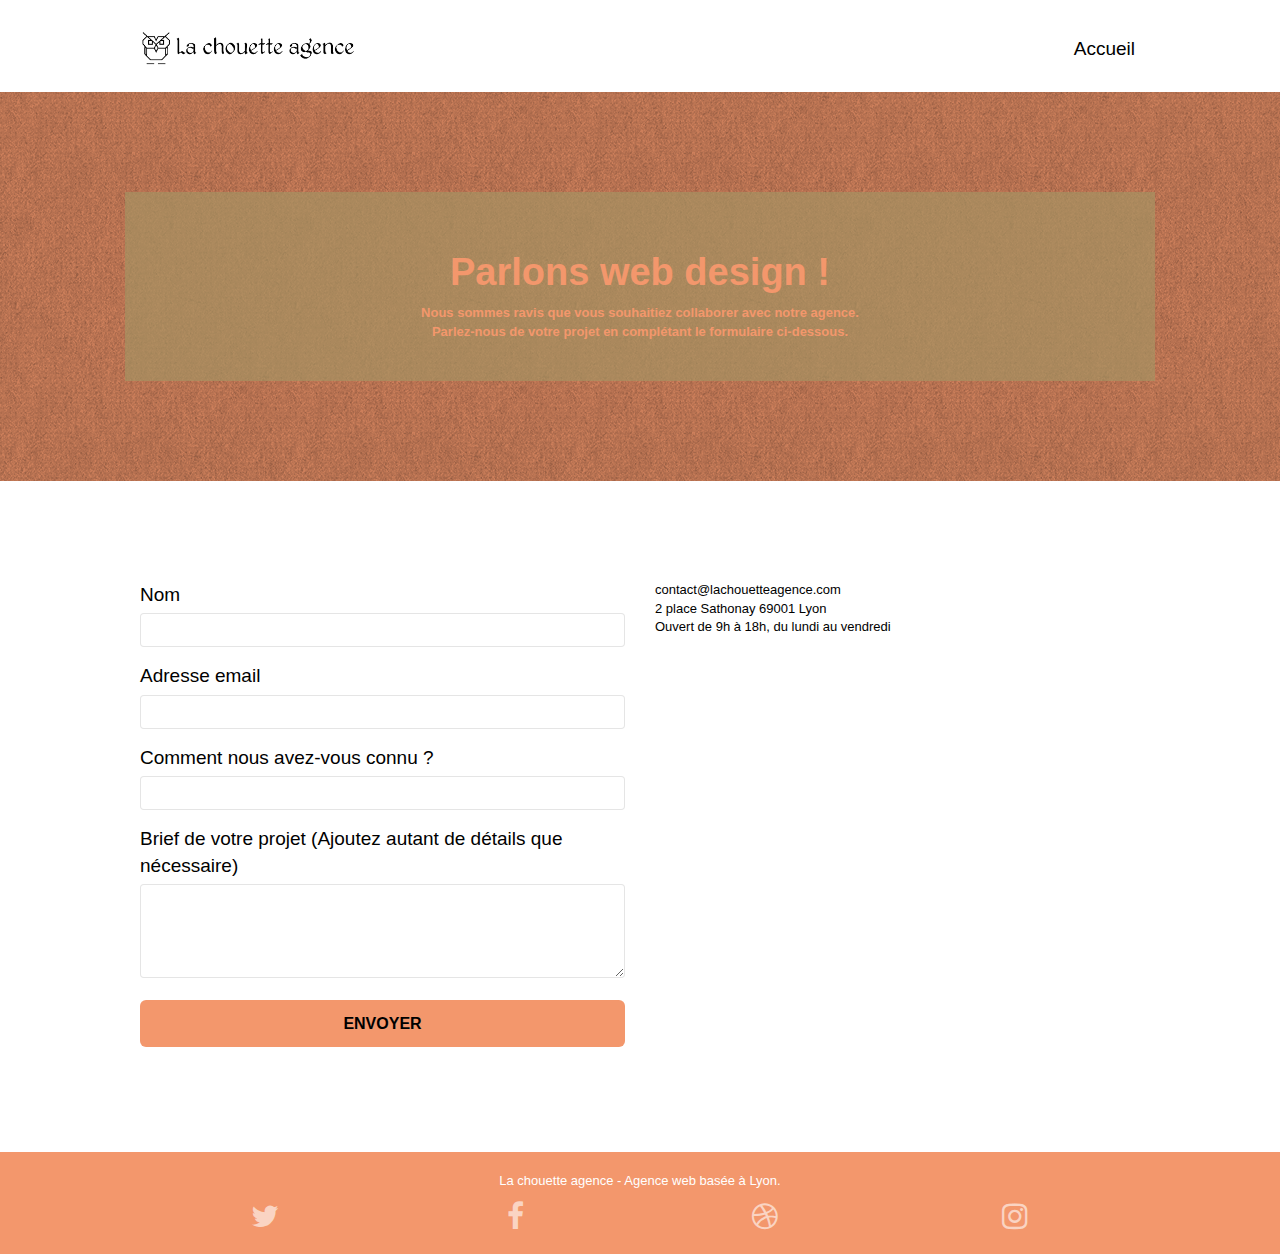
==== commit 2c3bdcbb: "modifier police footer de 23 à 19px et background page 2" ====
--- a/page2.html
+++ b/page2.html
@@ -60,7 +60,7 @@
 <div class="bloc bg-dots-bg bg-repeat bgc-atomic-tangerine d-bloc bloc-bg-texture texture-paper" id="bloc-6">
 	<div class="container bloc-lg">
 		<div class="row">
-			<div class="col-sm-12">
+			<div class="col-sm-12 black-background">
 				<h1 class="text-center hero-bloc-text tc-white">
 					Parlons web design !
 				</h1>
--- a/style.css
+++ b/style.css
@@ -651,7 +651,8 @@
 a {
     font-family: "helvetica";
     font-weight: 400;
-    color: #575757!important;
+    color: black!important;
+    font-size: 19px;
 }
 
 .container {
@@ -677,7 +678,7 @@
 }
 
 p {
-    font-size: 11px;
+    font-size: 13px;
 }
 
 .tight-width-whitespace {
@@ -700,7 +701,6 @@
 }
 
 .social {
-    max-width: 800px;
     margin: auto auto auto auto;
 }
 
@@ -824,11 +824,7 @@
 }
 
 .bg-presentation {
-    background-image: url("img/image-de-presentation.bmp");
-}
-
-footer {
-    color: black!important;
+    background-image: url("img/image-de-presentation.jpg");
 }
 
 @media (max-width: 1024px) {
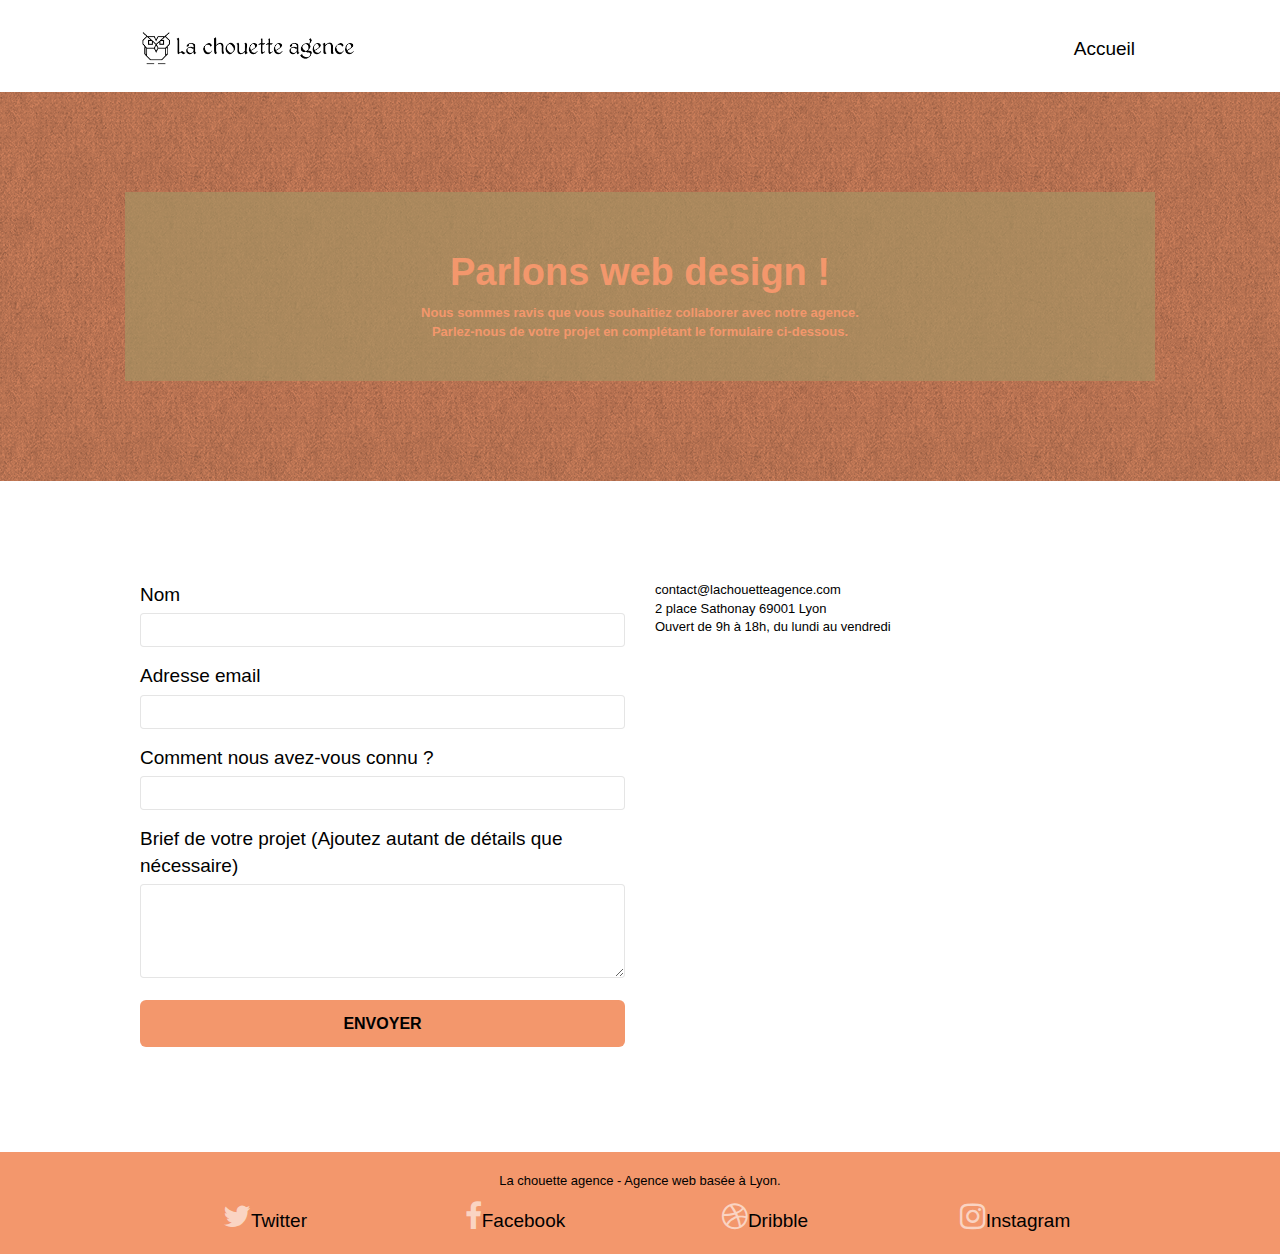
==== commit 3dfcd799: "ajouter id dans label formulaire et type text pour l'input 504, enlever la class white dans footer p" ====
--- a/page2.html
+++ b/page2.html
@@ -81,25 +81,25 @@
 			<div class="col-sm-6">
 				<form id="form_1" novalidate success-msg="Your message has been sent." fail-msg="Sorry it seems that our mail server is not responding, Sorry for the inconvenience!"></form>
 					<div class="form-group">
-						<label>
+						<label for="name">
 							Nom
 						</label>
 						<input id="name" class="form-control" required />
 					</div>
 					<div class="form-group">
-						<label>
+						<label for="email">
 							Adresse email
 						</label>
 						<input id="email" class="form-control" type="email" required />
 					</div>
 					<div class="form-group">
-						<label>
+						<label for="input_504">
 							Comment nous avez-vous connu ?
 						</label>
-						<input class="form-control" type="email" required id="input_504" />
+						<input class="form-control" type="text" required id="input_504" />
 					</div>
 					<div class="form-group">
-						<label>
+						<label for="message">
 							Brief de votre projet (Ajoutez autant de détails que nécessaire)<br>
 						</label><textarea id="message" class="form-control" rows="4" cols="50" required></textarea>
 					</div> 
@@ -130,28 +130,28 @@
 	<div class="container bloc-sm">
 		<div class="row">
 			<div class="col-sm-12">
-				<p class="text-center white">
+				<p class="text-center">
 					La chouette agence - Agence web basée à Lyon.<br>
 				</p>
 				<div class="row row-no-gutters social">
 					<div class="col-sm-3">
 						<div class="text-center">
-							<a class="social" href="index.html"><span class="fa fa-twitter icon-md"></span></a>
+							<a class="social" href="index.html"><span class="fa fa-twitter icon-md"></span>Twitter</a>
 						</div>
 					</div>
 					<div class="col-sm-3">
 						<div class="text-center">
-							<a class="social" href="index.html"><span class="fa fa-facebook icon-md"></span></a>
+							<a class="social" href="index.html"><span class="fa fa-facebook icon-md"></span>Facebook</a>
 						</div>
 					</div>
 					<div class="col-sm-3">
 						<div class="text-center">
-							<a class="social" href="index.html"><span class="fa fa-dribbble icon-md"></span></a>
+							<a class="social" href="index.html"><span class="fa fa-dribbble icon-md"></span>Dribble</a>
 						</div>
 					</div>
 					<div class="col-sm-3">
 						<div class="text-center">
-							<a class="social" href="index.html"><span class="fa fa-instagram icon-md"></span></a>
+							<a class="social" href="index.html"><span class="fa fa-instagram icon-md"></span>Instagram</a>
 						</div>
 					</div>
 				</div>
